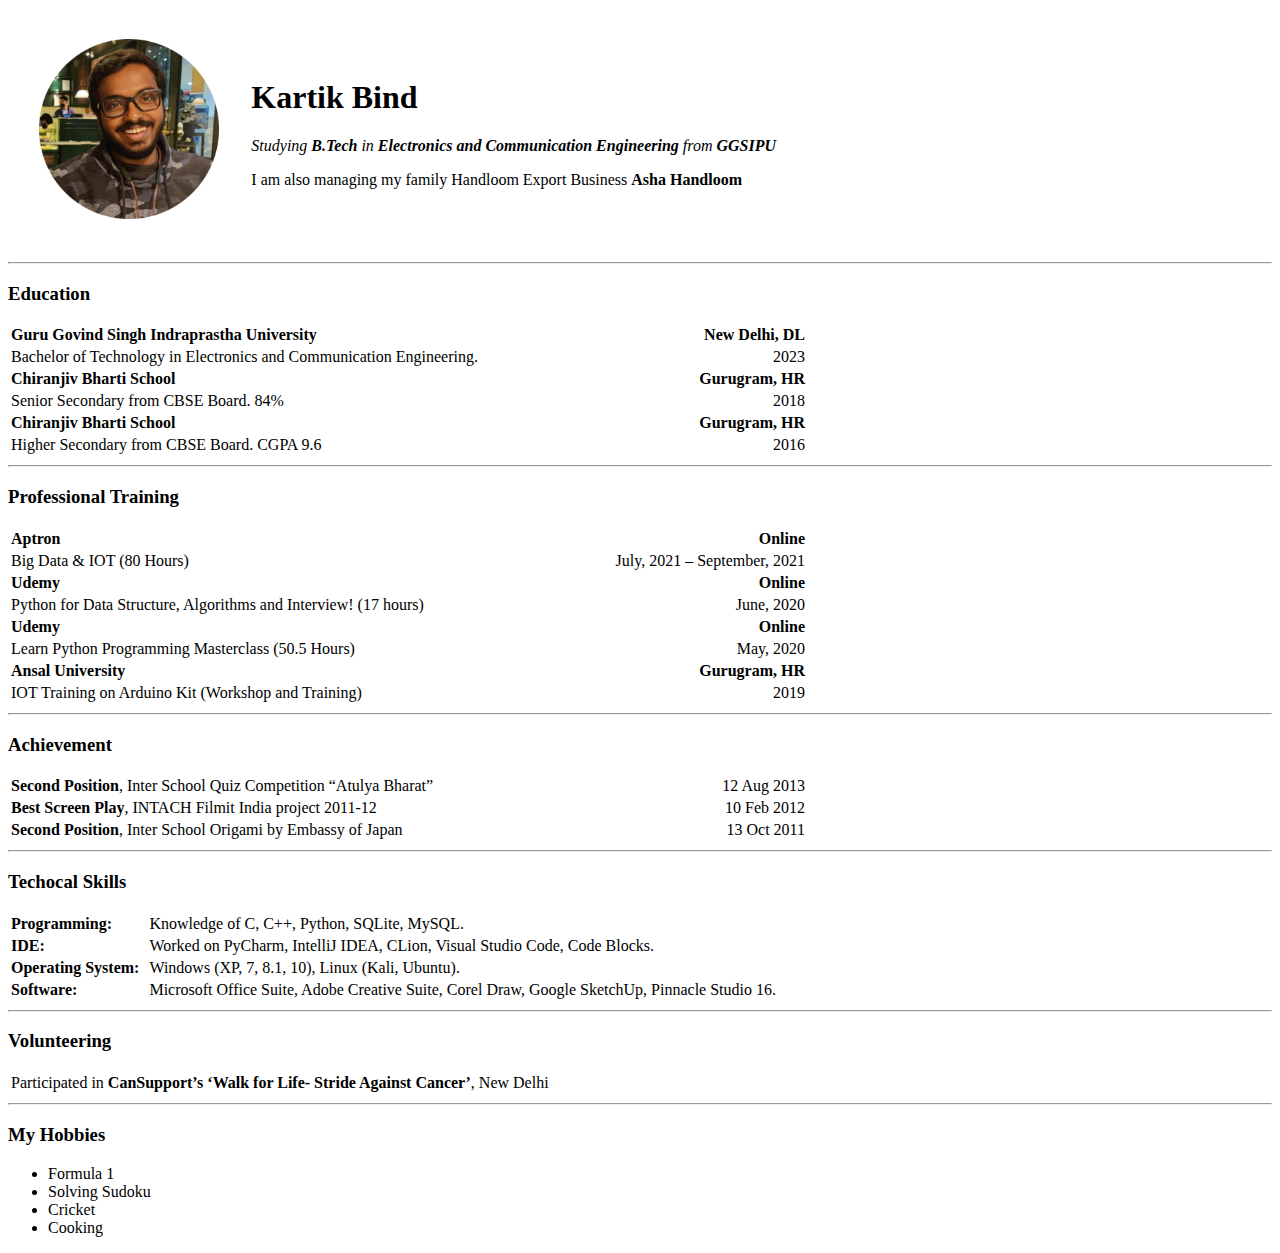
==== index.html @ 04f89462 "Update index.html" ====
<!DOCTYPE html>
<html lang="en" dir="ltr">
  <head>
    <meta charset="utf-8">
    <title>Kartik's Personal Site</title>
  </head>
  <body>
    <table cellspacing=30 width=800>
      <tr>
        <td><img src="Images/Profile-Pic.png" height="180" alt="Kartik's Image Not Found"></td>
        <td><h1>Kartik Bind</h1>
        <p><em>Studying <strong>B.Tech</strong> in <strong>Electronics and Communication Engineering</strong> from <strong>GGSIPU</strong></em></p>
        <p>I am also managing my family Handloom Export Business <strong>Asha Handloom</strong></p></td>
      </tr>
    </table>

    <hr>
    <h3>Education</h3>
    <table width=800>
      <tr>
        <td><strong>Guru Govind Singh Indraprastha University</strong></td>
        <td align='right'><strong>New Delhi, DL</strong></td>
      </tr>
      <tr>
        <td>Bachelor of Technology in Electronics and Communication Engineering.</td>
        <td align='right'>2023</td>
      </tr>
      <tr>
        <td><strong>Chiranjiv Bharti School</strong></td>
        <td align='right'><strong>Gurugram, HR</strong></td>
      </tr>
      <tr>
        <td>Senior Secondary from CBSE Board. 84%</td>
        <td align='right'>2018</td>
      </tr>
      <tr>
        <td><strong>Chiranjiv Bharti School</strong></td>
        <td align='right'><strong>Gurugram, HR</strong></td>
      </tr>
      <tr>
        <td>Higher Secondary from CBSE Board. CGPA 9.6</td>
        <td align='right'>2016</td>
      </tr>
    </table>
    <hr>
    <h3>Professional Training</h3>
    <table width=800>
      <tr>
        <td><strong>Aptron</strong></td>
        <td align='right'><strong>Online</strong></td>
      </tr>
      <tr>
        <td>Big Data & IOT (80 Hours)</td>
        <td align='right'>July, 2021 – September, 2021</td>
      </tr>
      <tr>
        <td><strong>Udemy</strong></td>
        <td align='right'><strong>Online</strong></td>
      </tr>
      <tr>
        <td>Python for Data Structure, Algorithms and Interview! (17 hours)</td>
        <td align='right'>June, 2020</td>
      </tr>
      <tr>
        <td><strong>Udemy</strong></td>
        <td align='right'><strong>Online</strong></td>
      </tr>
      <tr>
        <td>Learn Python Programming Masterclass (50.5 Hours)</td>
        <td align='right'>May, 2020</td>
      </tr>
      <tr>
        <td><strong>Ansal University</strong></td>
        <td align='right'><strong>Gurugram, HR</strong></td>
      </tr>
      <tr>
        <td>IOT Training on Arduino Kit (Workshop and Training)</td>
        <td align='right'>2019</td>
      </tr>
    </table>
    <hr>
    <h3>Achievement</h3>
    <table width=800>
      <tr>
        <td><strong>Second Position</strong>, Inter School Quiz Competition “Atulya Bharat”</td>
        <td align='right'>12 Aug 2013</td>
      </tr>
      <tr>
        <td><strong>Best Screen Play</strong>, INTACH Filmit India project 2011-12</td>
        <td align='right'>10 Feb 2012 </td>
      </tr>
      <tr>
        <td><strong>Second Position</strong>, Inter School Origami by Embassy of Japan </td>
        <td align='right'>13 Oct 2011</td>
      </tr>
    </table>
    <hr>
    <h3>Techocal Skills</h3>
    <table width=800>
      <tr>
        <td><strong>Programming:</strong></td>
        <td>Knowledge of C, C++, Python, SQLite, MySQL.</td>
      </tr>
      <tr>
        <td><strong>IDE:</strong></td>
        <td>Worked on PyCharm, IntelliJ IDEA, CLion, Visual Studio Code, Code Blocks.</td>
      </tr>
      <tr>
        <td><strong>Operating System:	</strong></td>
        <td>Windows (XP, 7, 8.1, 10), Linux (Kali, Ubuntu).</td>
      </tr>
      <tr>
        <td><strong>Software: </strong></td>
        <td>Microsoft Office Suite, Adobe Creative Suite, Corel Draw, Google SketchUp, Pinnacle Studio 16.</td>
      </tr>
    </table>
    <hr>
    <h3>Volunteering</h3>
    <table>
      <tr>
        <td>Participated in <strong>CanSupport’s ‘Walk for Life- Stride Against Cancer’</strong>, New Delhi</td>
      </tr>
    </table>
    <hr>
    <h3>My Hobbies</h3>
    <ul>
      <li>Formula 1</li>
      <li>Solving Sudoku</li>
      <li>Cricket</li>
      <li>Cooking</li>
    </ul>
  </body>
</html>
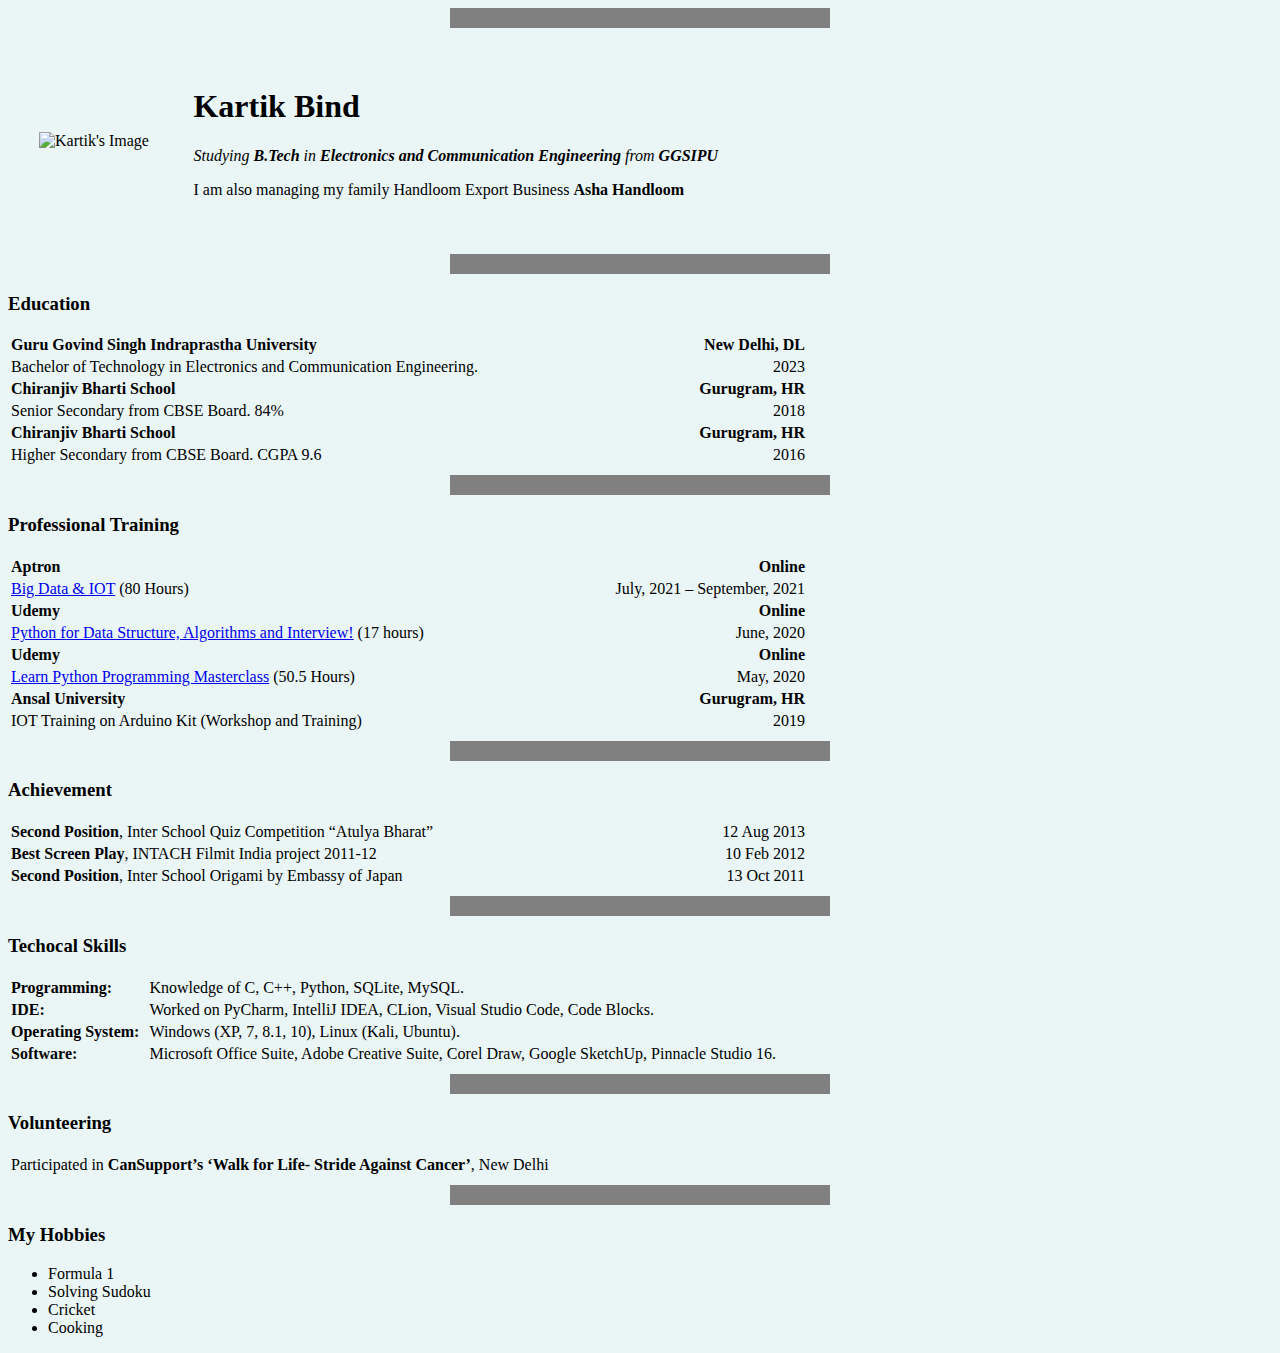
==== commit 49efc1f1: "Update index.html" ====
--- a/index.html
+++ b/index.html
@@ -3,17 +3,31 @@
   <head>
     <meta charset="utf-8">
     <title>Kartik's Personal Site</title>
+    <style media="screen">
+      body {
+        background-color: #EAF6F6;
+
+      }
+      hr {
+        background-color: grey;
+        border-color: grey;
+        border-style: none;
+        border-top-style: dotted;
+        border-width: 20px;
+        width: 30%;
+      }
+    </style>
   </head>
   <body>
+    <hr>
     <table cellspacing=30 width=800>
       <tr>
-        <td><img src="Images/Profile-Pic.png" height="180" alt="Kartik's Image Not Found"></td>
+        <td><img src="Images/Profile-pic.png" height="180" alt="Kartik's Image"></td>
         <td><h1>Kartik Bind</h1>
         <p><em>Studying <strong>B.Tech</strong> in <strong>Electronics and Communication Engineering</strong> from <strong>GGSIPU</strong></em></p>
         <p>I am also managing my family Handloom Export Business <strong>Asha Handloom</strong></p></td>
       </tr>
     </table>
-
     <hr>
     <h3>Education</h3>
     <table width=800>
@@ -50,7 +64,7 @@
         <td align='right'><strong>Online</strong></td>
       </tr>
       <tr>
-        <td>Big Data & IOT (80 Hours)</td>
+        <td><a href="Professional-Training-Doc/Certificate of Completion.jpeg">Big Data & IOT</a> (80 Hours)</td>
         <td align='right'>July, 2021 – September, 2021</td>
       </tr>
       <tr>
@@ -58,7 +72,7 @@
         <td align='right'><strong>Online</strong></td>
       </tr>
       <tr>
-        <td>Python for Data Structure, Algorithms and Interview! (17 hours)</td>
+        <td><a href="Professional-Training-Doc/Python For Data Structure Aglorithm and Interview.pdf">Python for Data Structure, Algorithms and Interview!</a> (17 hours)</td>
         <td align='right'>June, 2020</td>
       </tr>
       <tr>
@@ -66,7 +80,7 @@
         <td align='right'><strong>Online</strong></td>
       </tr>
       <tr>
-        <td>Learn Python Programming Masterclass (50.5 Hours)</td>
+        <td><a href="Professional-Training-Doc/Learn Python Programming Masterclass.pdf">Learn Python Programming Masterclass</a> (50.5 Hours)</td>
         <td align='right'>May, 2020</td>
       </tr>
       <tr>
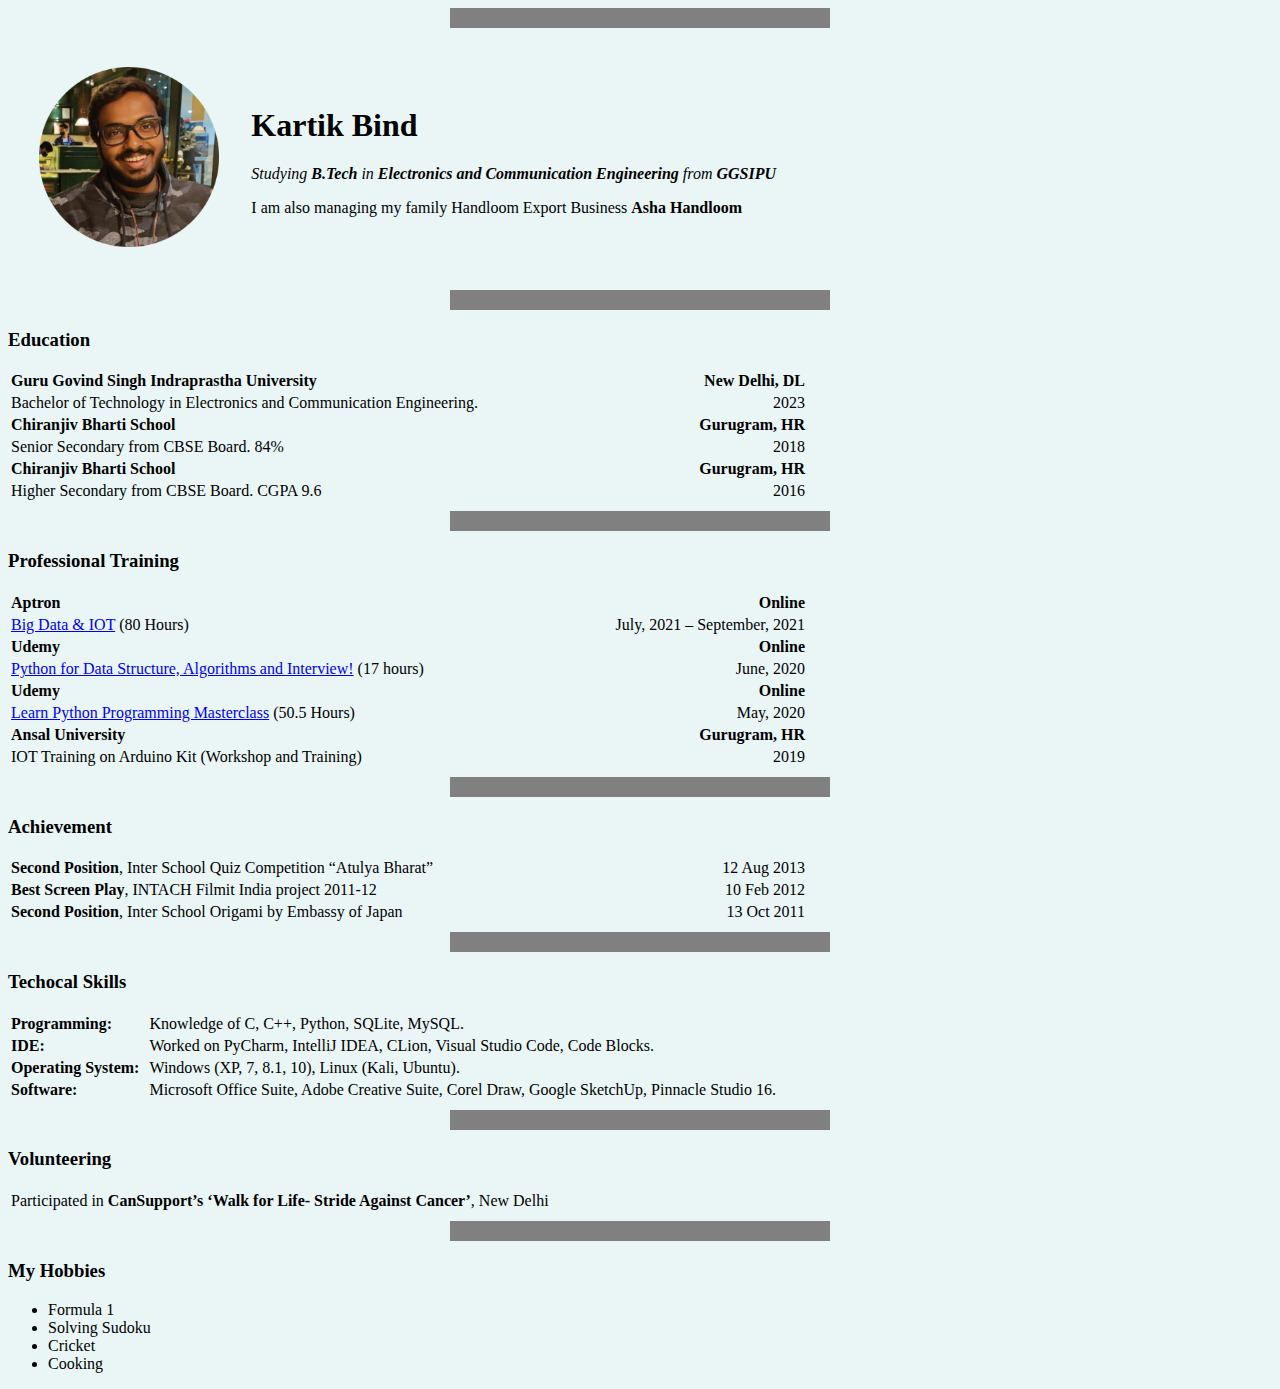
==== commit 677405b2: "Update index.html" ====
--- a/index.html
+++ b/index.html
@@ -22,7 +22,7 @@
     <hr>
     <table cellspacing=30 width=800>
       <tr>
-        <td><img src="Images/Profile-pic.png" height="180" alt="Kartik's Image"></td>
+        <td><img src="Images/Profile-Pic.png" height="180" alt="Kartik's Image"></td>
         <td><h1>Kartik Bind</h1>
         <p><em>Studying <strong>B.Tech</strong> in <strong>Electronics and Communication Engineering</strong> from <strong>GGSIPU</strong></em></p>
         <p>I am also managing my family Handloom Export Business <strong>Asha Handloom</strong></p></td>
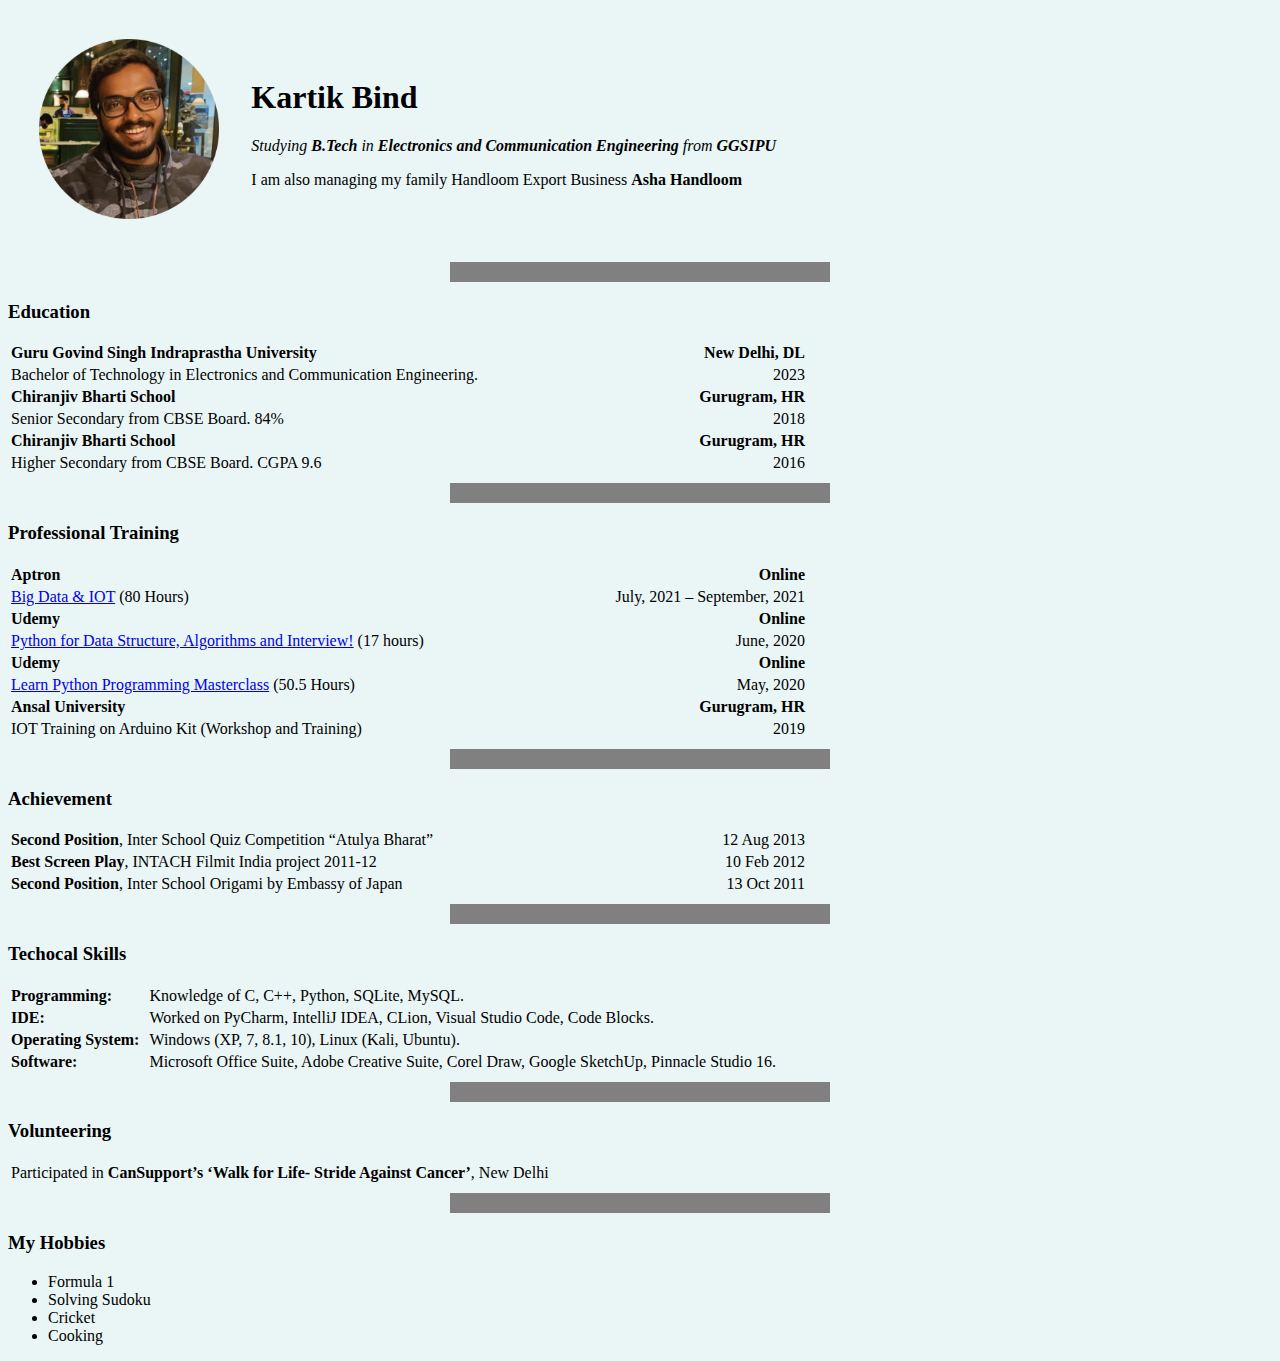
==== commit fb2fa28b: "Update index.html" ====
--- a/index.html
+++ b/index.html
@@ -19,7 +19,6 @@
     </style>
   </head>
   <body>
-    <hr>
     <table cellspacing=30 width=800>
       <tr>
         <td><img src="Images/Profile-Pic.png" height="180" alt="Kartik's Image"></td>
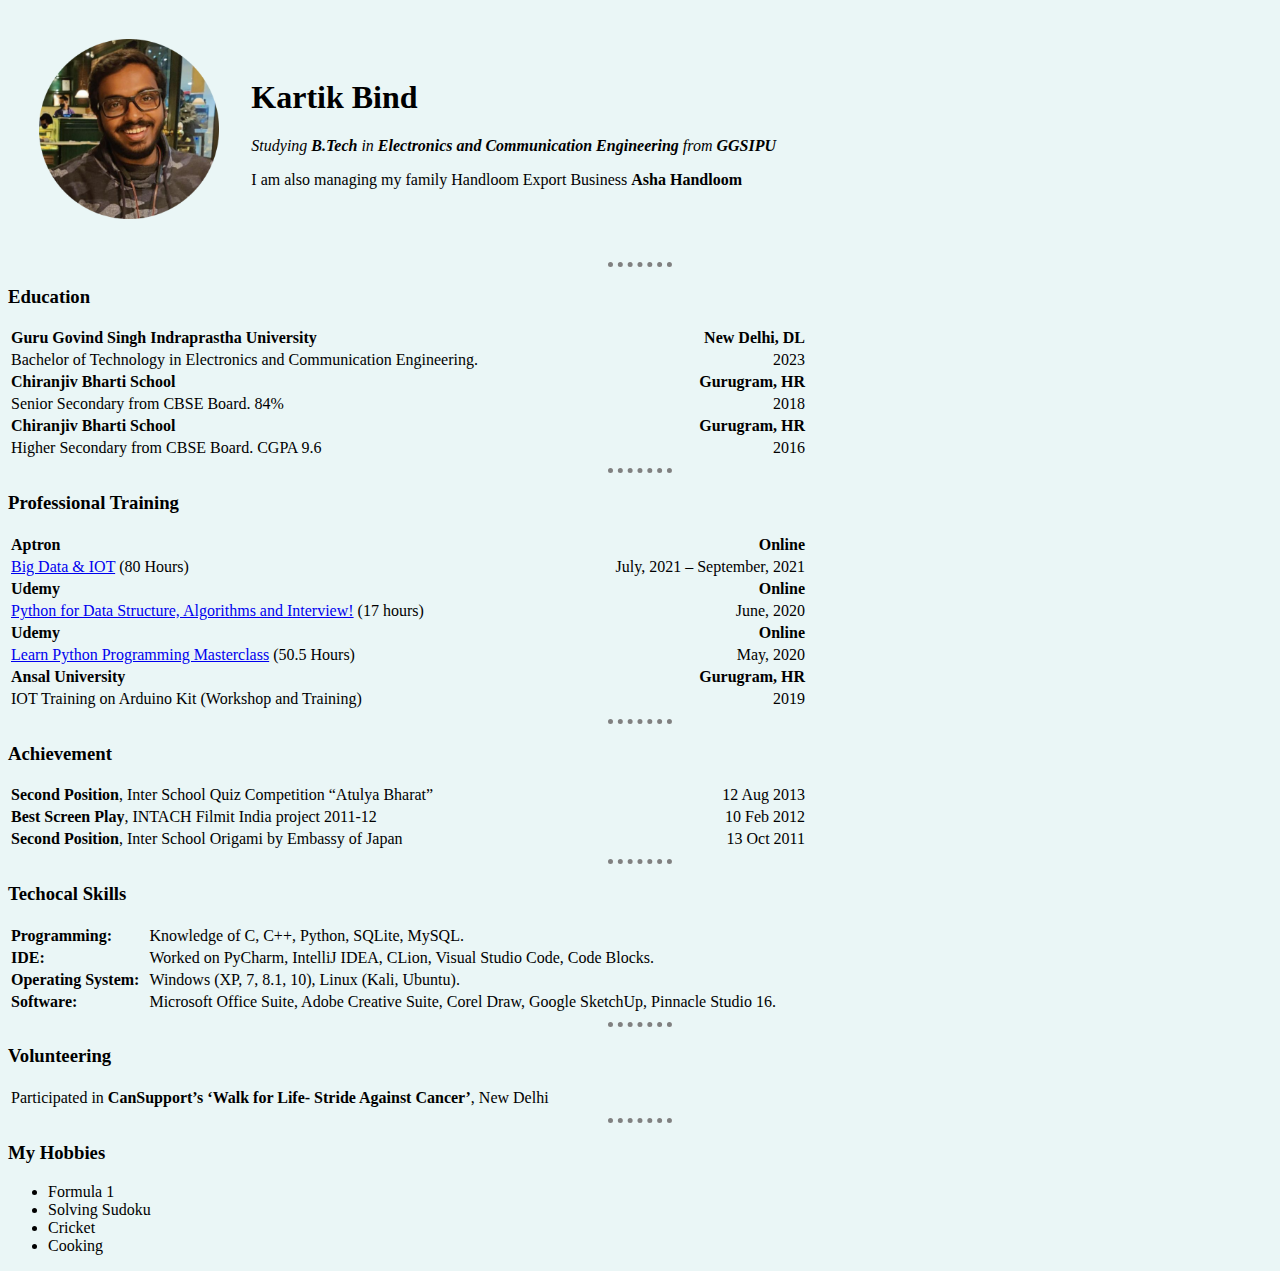
==== commit 4b181868: "Update index.html" ====
--- a/index.html
+++ b/index.html
@@ -9,12 +9,11 @@
 
       }
       hr {
-        background-color: grey;
         border-color: grey;
         border-style: none;
         border-top-style: dotted;
-        border-width: 20px;
-        width: 30%;
+        border-width: 5px;
+        width: 5%;
       }
     </style>
   </head>
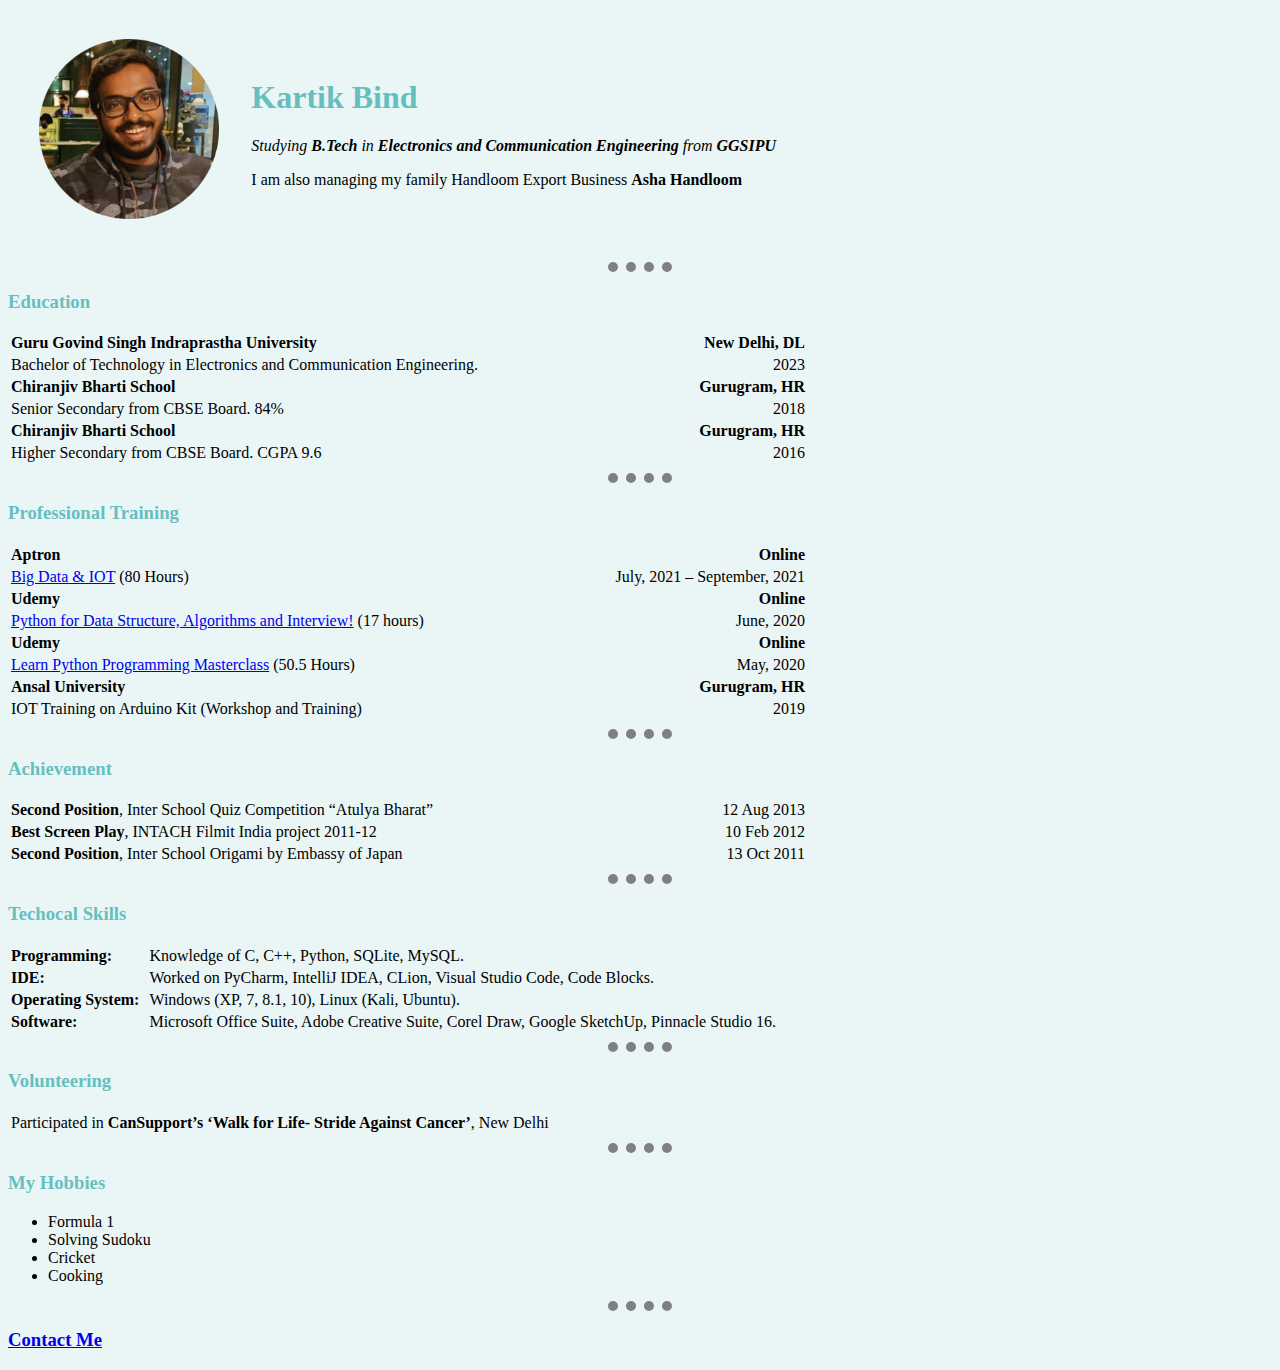
==== commit a514c0da: "css upgrade" ====
--- a/index.html
+++ b/index.html
@@ -3,19 +3,7 @@
   <head>
     <meta charset="utf-8">
     <title>Kartik's Personal Site</title>
-    <style media="screen">
-      body {
-        background-color: #EAF6F6;
-
-      }
-      hr {
-        border-color: grey;
-        border-style: none;
-        border-top-style: dotted;
-        border-width: 5px;
-        width: 5%;
-      }
-    </style>
+    <link rel="stylesheet" href="css/styles.css">
   </head>
   <body>
     <table cellspacing=30 width=800>
@@ -141,5 +129,8 @@
       <li>Cricket</li>
       <li>Cooking</li>
     </ul>
+    <hr>
+    <h3><a href="contact-me.html">Contact Me</a></h3>
+
   </body>
 </html>
--- a/css/styles.css
+++ b/css/styles.css
@@ -0,0 +1,17 @@
+body {
+  background-color: #EAF6F6;
+
+}
+hr {
+  border-color: grey;
+  border-style: none;
+  border-top-style: dotted;
+  border-width: 10px;
+  width: 5%;
+}
+h1 {
+  color: #66BFBF;
+}
+h3 {
+  color: #66BFBF;
+}
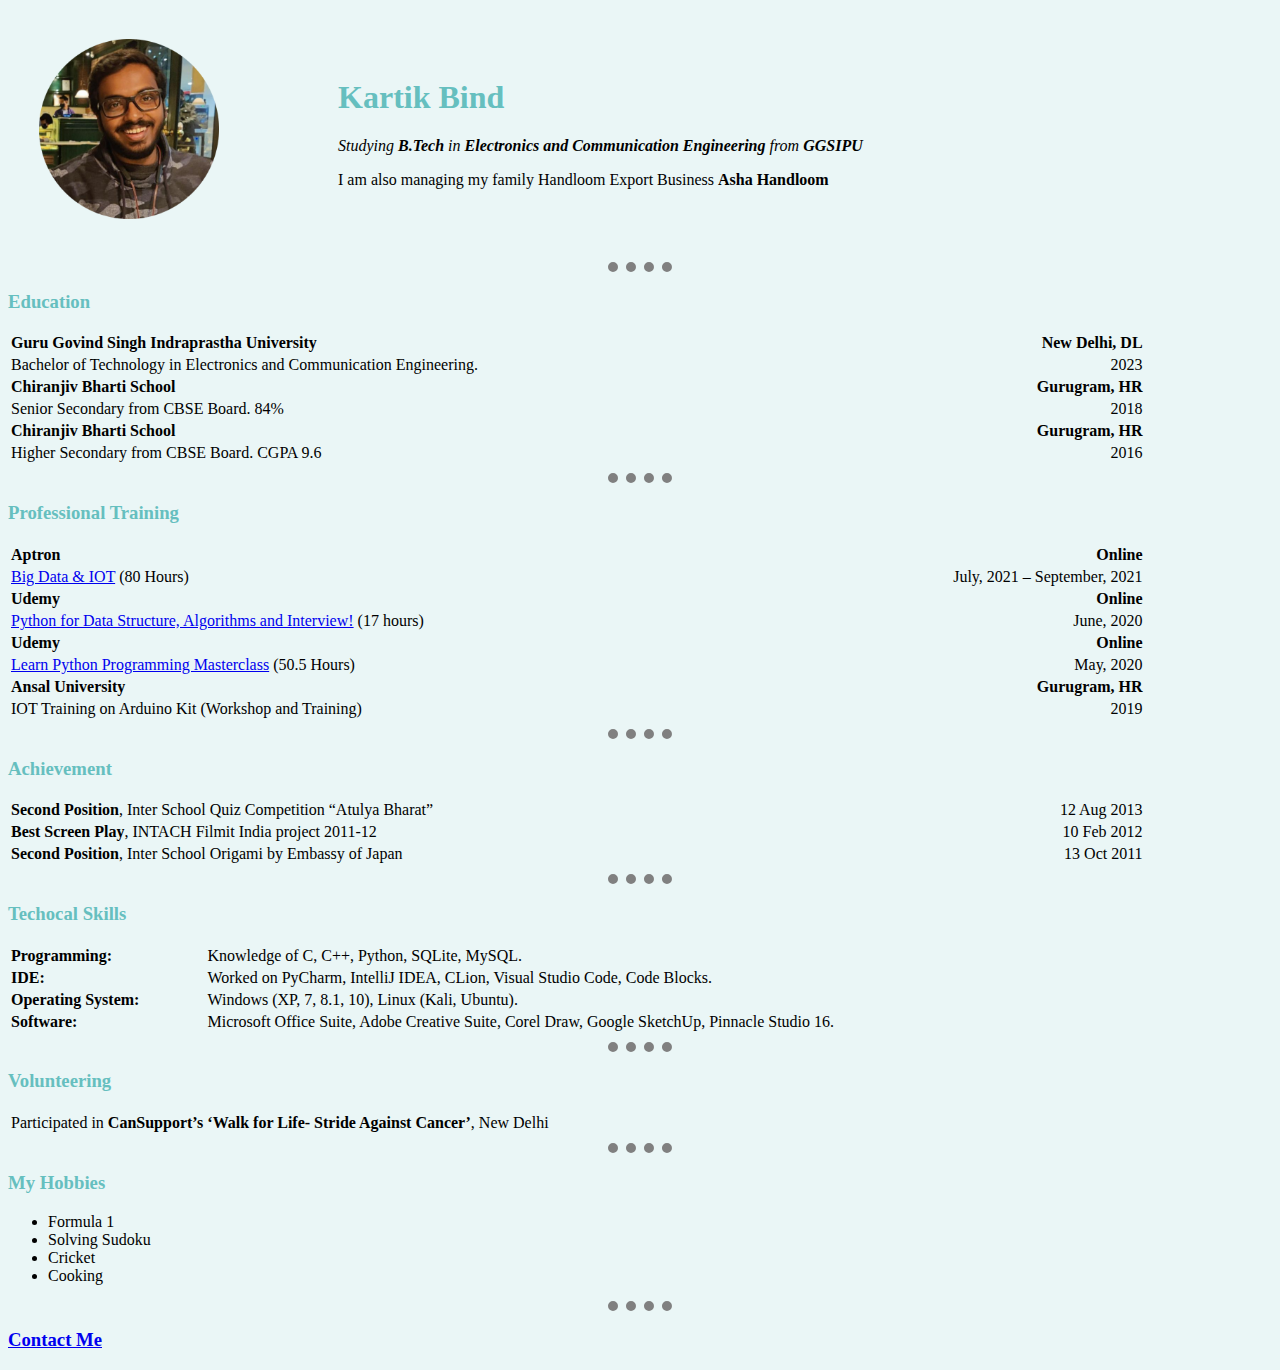
==== commit 60746d40: "table formating" ====
--- a/index.html
+++ b/index.html
@@ -16,7 +16,7 @@
     </table>
     <hr>
     <h3>Education</h3>
-    <table width=800>
+    <table>
       <tr>
         <td><strong>Guru Govind Singh Indraprastha University</strong></td>
         <td align='right'><strong>New Delhi, DL</strong></td>
@@ -44,7 +44,7 @@
     </table>
     <hr>
     <h3>Professional Training</h3>
-    <table width=800>
+    <table>
       <tr>
         <td><strong>Aptron</strong></td>
         <td align='right'><strong>Online</strong></td>
@@ -80,7 +80,7 @@
     </table>
     <hr>
     <h3>Achievement</h3>
-    <table width=800>
+    <table>
       <tr>
         <td><strong>Second Position</strong>, Inter School Quiz Competition “Atulya Bharat”</td>
         <td align='right'>12 Aug 2013</td>
@@ -96,7 +96,7 @@
     </table>
     <hr>
     <h3>Techocal Skills</h3>
-    <table width=800>
+    <table>
       <tr>
         <td><strong>Programming:</strong></td>
         <td>Knowledge of C, C++, Python, SQLite, MySQL.</td>
--- a/css/styles.css
+++ b/css/styles.css
@@ -15,3 +15,6 @@
 h3 {
   color: #66BFBF;
 }
+table {
+  width: 90%;
+}
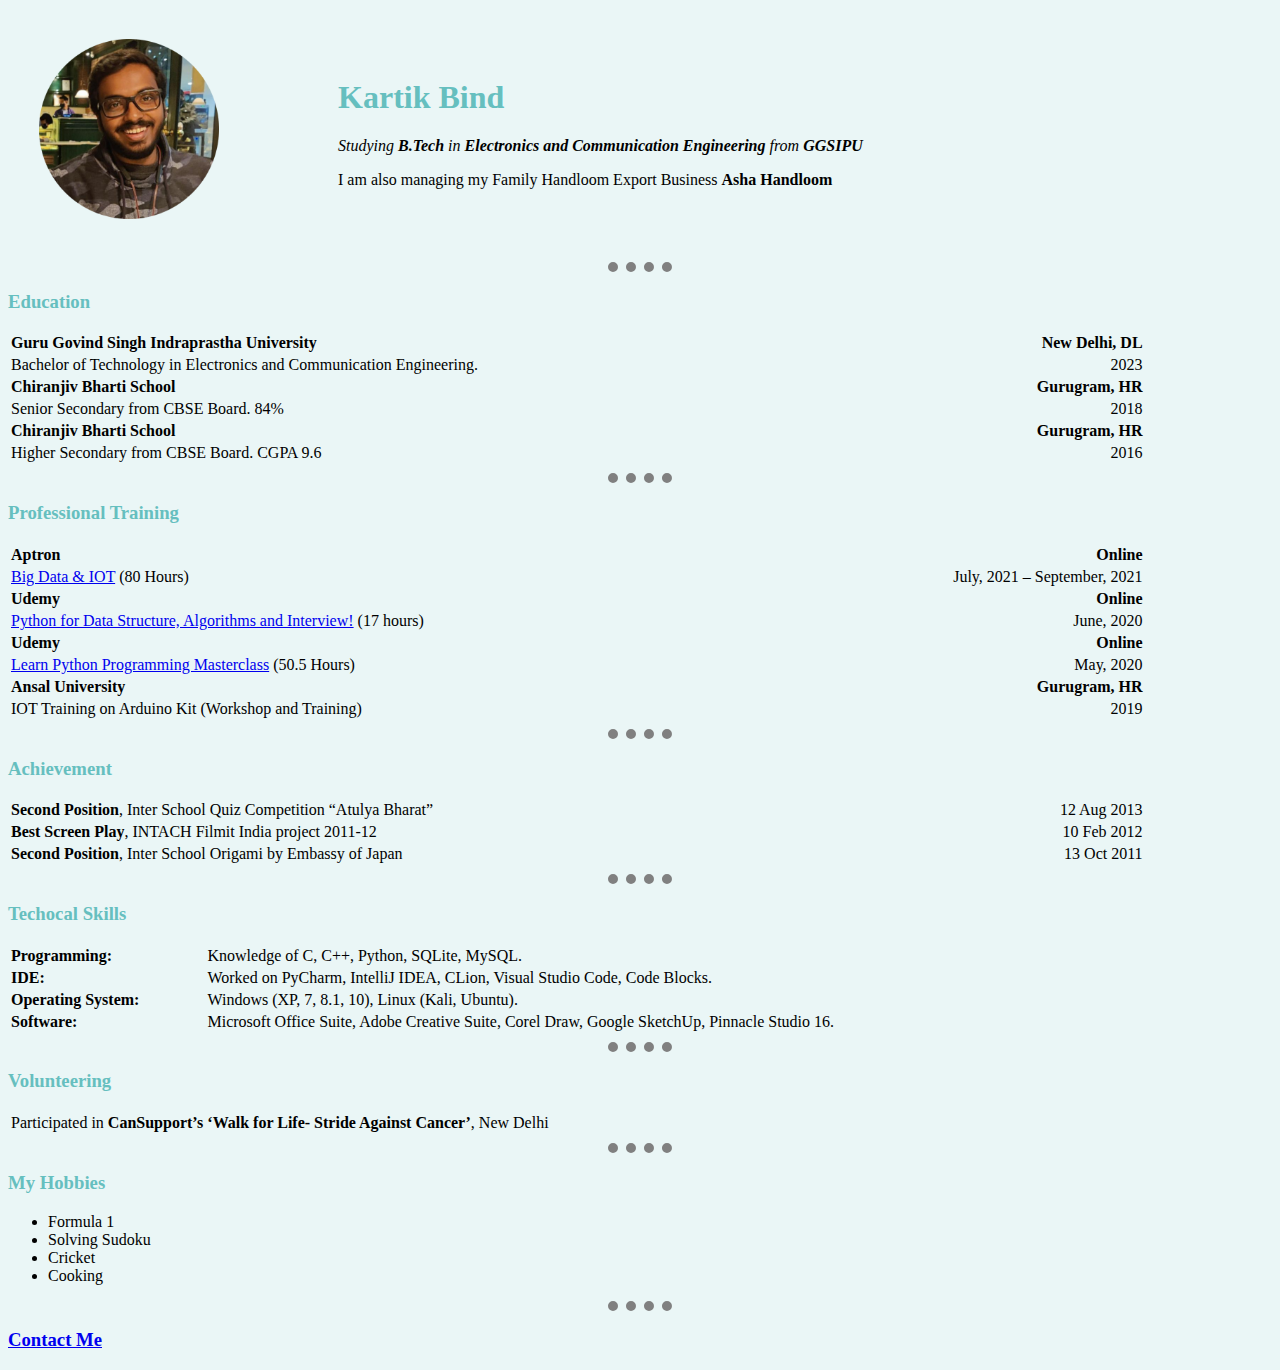
==== commit fb212e18: "added icon" ====
--- a/index.html
+++ b/index.html
@@ -4,6 +4,7 @@
     <meta charset="utf-8">
     <title>Kartik's Personal Site</title>
     <link rel="stylesheet" href="css/styles.css">
+    <link rel="icon" href="Images/favicon.ico">
   </head>
   <body>
     <table cellspacing=30 width=800>
@@ -11,7 +12,7 @@
         <td><img src="Images/Profile-Pic.png" height="180" alt="Kartik's Image"></td>
         <td><h1>Kartik Bind</h1>
         <p><em>Studying <strong>B.Tech</strong> in <strong>Electronics and Communication Engineering</strong> from <strong>GGSIPU</strong></em></p>
-        <p>I am also managing my family Handloom Export Business <strong>Asha Handloom</strong></p></td>
+        <p>I am also managing my Family Handloom Export Business <strong>Asha Handloom</strong></p></td>
       </tr>
     </table>
     <hr>
